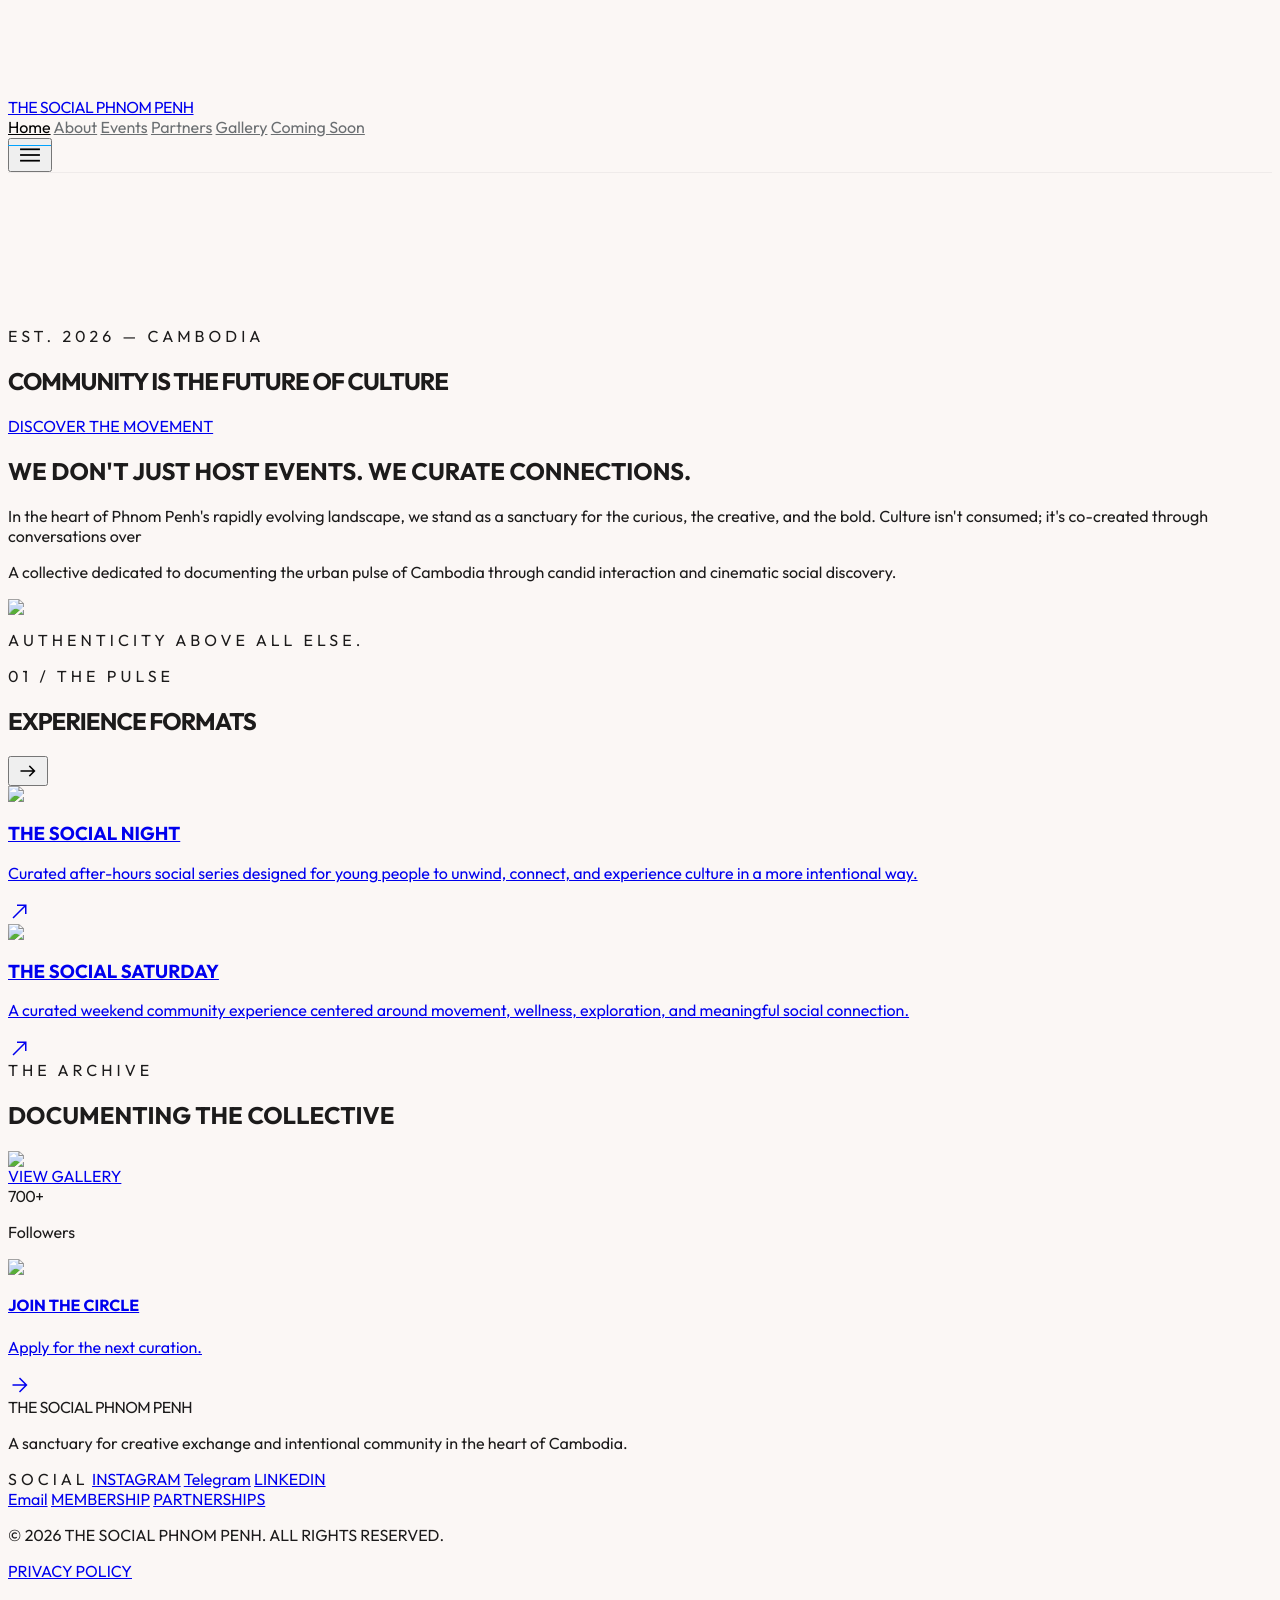
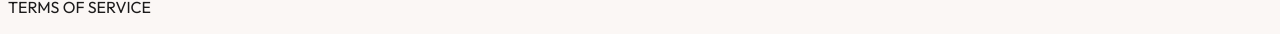
==== index/index.html @ 7a840e83 "Add files via upload" ====
<!doctype html>
<html class="light" lang="en">
  <head>
    <meta charset="utf-8" />
    <meta content="width=device-width, initial-scale=1.0" name="viewport" />
    <title>THE SOCIAL PHNOM PENH | Community is Culture</title>
    <link href="static/thesocial_logo.ico" rel="icon" type="image/x-icon" />
    <script src="https://cdn.tailwindcss.com?plugins=forms,container-queries"></script>
    <link
      href="https://fonts.googleapis.com/css2?family=Outfit:wght@200;300;400;500;600;700&amp;display=swap"
      rel="stylesheet"
    />
    <link
      href="https://fonts.googleapis.com/css2?family=Material+Symbols+Outlined:wght,FILL@100..700,0..1&amp;display=swap"
      rel="stylesheet"
    />
    <script id="tailwind-config">
      tailwind.config = {
        darkMode: "class",
        theme: {
          extend: {
            colors: {
              "surface-container-low": "#f7f3f2",
              tertiary: "#000000",
              "on-surface-variant": "#444748",
              error: "#ba1a1a",
              "on-secondary-container": "#efefff",
              "surface-tint": "#5f5e5e",
              surface: "#fdf8f8",
              "secondary-container": "#2e5bff",
              "surface-container-high": "#ebe7e6",
              "inverse-surface": "#313030",
              "on-tertiary": "#ffffff",
              "error-container": "#ffdad6",
              "on-surface": "#1c1b1b",
              "outline-variant": "#c4c7c7",
              "on-secondary-fixed": "#001356",
              "inverse-primary": "#c8c6c5",
              "on-primary": "#ffffff",
              "surface-bright": "#fdf8f8",
              secondary: "#00A3FF", // Polished light blue accent
              background: "#fdf8f8",
              "primary-container": "#1c1b1b",
              outline: "#747878",
              "on-error": "#ffffff",
              "inverse-on-surface": "#f4f0ef",
              "on-secondary": "#ffffff",
              "on-background": "#1c1b1b",
              "tertiary-fixed": "#e6e2df",
              "secondary-fixed": "#dde1ff",
              "on-tertiary-fixed-variant": "#484645",
              primary: "#000000",
              "on-tertiary-container": "#868382",
              "tertiary-fixed-dim": "#cac6c4",
              "surface-dim": "#ddd9d8",
              "on-primary-fixed-variant": "#474746",
              "primary-fixed-dim": "#c8c6c5",
              "tertiary-container": "#1c1b1a",
              "surface-container-lowest": "#ffffff",
              "on-tertiary-fixed": "#1c1b1a",
              "surface-container-highest": "#e5e2e1",
              "surface-container": "#f1edec",
              "on-error-container": "#93000a",
              "primary-fixed": "#e5e2e1",
              "on-primary-fixed": "#1c1b1b",
              "secondary-fixed-dim": "#b8c3ff",
              "on-secondary-fixed-variant": "#0035be",
              "surface-variant": "#e5e2e1",
              "on-primary-container": "#858383",
            },
            borderRadius: {
              DEFAULT: "0.125rem",
              lg: "0.25rem",
              xl: "0.5rem",
              full: "0.75rem",
            },
            spacing: {
              gutter: "16px", // Tightened grid
              "section-gap": "160px", // Generous whitespace
              "container-max": "1440px", // High-fidelity width
              "margin-desktop": "80px", // Increased margin for airiness
              "margin-mobile": "24px",
              base: "8px",
            },
            fontFamily: {
              "body-lg": ["Outfit"],
              "headline-lg-mobile": ["Outfit"],
              caption: ["Outfit"],
              "headline-lg": ["Outfit"],
              "label-caps": ["Outfit"],
              "headline-md": ["Outfit"],
              "display-lg": ["Outfit"],
              "body-md": ["Outfit"],
            },
            fontSize: {
              "body-lg": [
                "18px",
                {
                  lineHeight: "1.7",
                  letterSpacing: "0.01em",
                  fontWeight: "300",
                },
              ],
              "headline-lg-mobile": [
                "28px",
                {
                  lineHeight: "1.2",
                  letterSpacing: "-0.02em",
                  fontWeight: "500",
                },
              ],
              caption: [
                "13px",
                {
                  lineHeight: "1.5",
                  letterSpacing: "0.04em",
                  fontWeight: "400",
                },
              ],
              "headline-lg": [
                "40px",
                {
                  lineHeight: "1.1",
                  letterSpacing: "-0.03em",
                  fontWeight: "500",
                },
              ],
              "label-caps": [
                "11px",
                {
                  lineHeight: "1.0",
                  letterSpacing: "0.15em",
                  fontWeight: "600",
                },
              ],
              "headline-md": [
                "28px",
                {
                  lineHeight: "1.2",
                  letterSpacing: "-0.01em",
                  fontWeight: "400",
                },
              ],
              "display-lg": [
                "72px",
                {
                  lineHeight: "0.95",
                  letterSpacing: "-0.05em",
                  fontWeight: "600",
                },
              ],
              "body-md": [
                "16px",
                {
                  lineHeight: "1.6",
                  letterSpacing: "0.01em",
                  fontWeight: "300",
                },
              ],
            },
          },
        },
      };
    </script>
    <link href="styles.css" rel="stylesheet" />
    <link href="animations.css" rel="stylesheet" />
  </head>
  <body class="font-body-md" id="main-body">
    <!-- Mobile Navigation Overlay -->
    <div
      id="mobile-menu-overlay"
      class="hidden fixed inset-0 z-40 bg-surface/10 backdrop-blur-md transition-all duration-500"
    >
      <div
        id="mobile-menu-panel"
        class="fixed top-0 right-0 h-screen w-full max-w-sm bg-surface/95 backdrop-blur-xl shadow-2xl transform translate-x-full transition-transform duration-700 ease-out overflow-y-auto"
      >
        <div class="p-8 pt-24 flex flex-col h-full">
          <div class="flex-1 space-y-2">
            <a
              href="index.html"
              class="mobile-nav-link block py-5 px-6 font-headline-md text-headline-md text-primary hover:bg-primary/5 transition-all duration-300 transform translate-x-full opacity-0"
              data-index="0"
              >Home</a
            >
            <a
              href="About.html"
              class="mobile-nav-link block py-5 px-6 font-headline-md text-headline-md text-primary hover:bg-primary/5 transition-all duration-300 transform translate-x-full opacity-0"
              data-index="1"
              >About</a
            >
            <a
              href="Event.html"
              class="mobile-nav-link block py-5 px-6 font-headline-md text-headline-md text-primary hover:bg-primary/5 transition-all duration-300 transform translate-x-full opacity-0"
              data-index="2"
              >Events</a
            >
            <a
              href="Partners.html"
              class="mobile-nav-link block py-5 px-6 font-headline-md text-headline-md text-primary hover:bg-primary/5 transition-all duration-300 transform translate-x-full opacity-0"
              data-index="3"
              >Partners</a
            >
            <a
              href="Gallery.html"
              class="mobile-nav-link block py-5 px-6 font-headline-md text-headline-md text-primary hover:bg-primary/5 transition-all duration-300 transform translate-x-full opacity-0"
              data-index="4"
              >Gallery</a
            >
            <a
              href="comingsoon.html"
              class="mobile-nav-link block py-5 px-6 font-headline-md text-headline-md text-primary hover:bg-primary/5 transition-all duration-300 transform translate-x-full opacity-0"
              data-index="5"
              >Coming Soon</a
            >
          </div>
          <div class="border-t border-primary/10 pt-8 pb-8 opacity-0 transform translate-x-full transition-all duration-700" style="transition-delay: 400ms">
            <p class="font-label-caps text-label-caps text-on-surface-variant tracking-label mb-4">CONNECT</p>
            <div class="flex gap-4">
              <a href="#" class="text-primary hover:text-secondary transition-colors">
                <span class="material-symbols-outlined">public</span>
              </a>
              <a href="#" class="text-primary hover:text-secondary transition-colors">
                <span class="material-symbols-outlined">mail</span>
              </a>
            </div>
          </div>
        </div>
      </div>
    </div>

    <!-- TopNavBar -->
    <nav
      class="site-nav bg-surface/90 backdrop-blur-sm border-b border-outline-variant/30 top-0 z-50 fixed w-full"
    >
      <div
        class="flex justify-between items-center w-full px-margin-desktop py-base max-w-container-max mx-auto h-20"
      >
        <a
          class="site-brand font-headline-md text-[20px] font-bold text-primary"
          href="index.html"
          >THE SOCIAL PHNOM PENH</a
        >
        <div class="hidden md:flex gap-10 items-center">
          <a
            class="nav-link font-label-caps text-label-caps cursor-pointer is-active"
            href="index.html"
            >Home</a
          >
          <a
            class="nav-link font-label-caps text-label-caps cursor-pointer"
            href="About.html"
            >About</a
          >
          <a
            class="nav-link font-label-caps text-label-caps cursor-pointer"
            href="Event.html"
            >Events</a
          >
          <a
            class="nav-link font-label-caps text-label-caps cursor-pointer"
            href="Partners.html"
            >Partners</a
          >
          <a
            class="nav-link font-label-caps text-label-caps cursor-pointer"
            href="Gallery.html"
            >Gallery</a
          >
          <a
            class="nav-link font-label-caps text-label-caps cursor-pointer"
            href="comingsoon.html"
            >Coming Soon</a
          >
        </div>
        <button
          id="mobile-menu-btn"
          class="md:hidden text-primary z-40 relative hamburger"
          aria-label="Open navigation menu"
        >
          <span class="material-symbols-outlined hamburger-icon">menu</span>
        </button>
      </div>
    </nav>
    <!-- Hero Section -->
    <section
      class="relative pt-20 h-screen flex flex-col justify-end bg-surface overflow-hidden"
    >
      <div class="absolute inset-0 z-0">
        <video
          class="w-full h-full object-cover transition-transform duration-1000 parallax-bg heavy-zoom"
          autoplay
          muted
          loop
          playsinline
          preload="auto"
          disablepictureinpicture
          controlslist="nodownload noplaybackrate noremoteplayback"
        >
          <source
            src="https://res.cloudinary.com/dfefliptm/video/upload/f_mp4,q_auto/v1782572693/0616_2_jvgtdy.mp4"
            type="video/mp4"
          />
          <source
            src="https://res.cloudinary.com/dfefliptm/video/upload/v1782572693/0616_2_jvgtdy.mov"
            type="video/quicktime"
          />
        </video>
        <div
          class="absolute inset-0 bg-gradient-to-t from-surface via-surface/10 to-transparent opacity-80"
        ></div>
      </div>
      <div
        class="relative z-10 px-margin-desktop max-w-container-max mx-auto w-full pb-32 section-content"
      >
        <div class="md:w-4/5">
          <div class="flex items-center gap-3 mb-6">
            <span class="w-8 h-[1px] bg-secondary"></span>
            <span
              class="font-label-caps text-label-caps tracking-label text-secondary"
              >EST. 2026 — CAMBODIA</span
            >
          </div>
          <h1
            class="font-display-lg text-display-lg md:text-[96px] text-primary mb-12 max-w-5xl tracking-editorial"
          >
            COMMUNITY IS THE FUTURE OF CULTURE
          </h1>
          <div class="flex gap-4">
            <a
              href="https://www.instagram.com/thesocialphnompenh/"
              target="_blank"
              rel="noopener noreferrer"
              class="bg-primary text-on-primary px-12 py-5 font-label-caps text-label-caps tracking-widest hover:bg-secondary transition-all duration-500 uppercase"
            >
              DISCOVER THE MOVEMENT
            </a>
          </div>
        </div>
      </div>
    </section>
    <!-- Manifesto Section -->
    <section class="py-section-gap bg-surface">
      <div
        class="max-w-container-max mx-auto px-margin-desktop section-content"
      >
        <div class="grid grid-cols-1 md:grid-cols-12 gap-gutter items-start">
          <div class="md:col-span-5 pt-12">
            <h2
              class="font-headline-lg text-headline-lg mb-12 leading-[1.1] tracking-tight"
            >
              WE DON'T JUST HOST EVENTS. WE CURATE CONNECTIONS.
            </h2>
            <p
              class="font-body-lg text-body-lg text-on-surface-variant mb-10 leading-relaxed"
            >
              In the heart of Phnom Penh's rapidly evolving landscape, we stand
              as a sanctuary for the curious, the creative, and the bold.
              Culture isn't consumed; it's co-created through conversations over
  
            </p>
            <div class="flex items-start gap-6 border-l border-primary/20 pl-8">
              <p
                class="font-body-md text-body-md text-on-surface-variant italic leading-loose"
              >
                A collective dedicated to documenting the urban pulse of
                Cambodia through candid interaction and cinematic social
                discovery.
              </p>
            </div>
          </div>
          <div class="md:col-span-6 md:col-start-7 relative">
            <div class="aspect-[4/5] bg-surface-container-low overflow-hidden">
              <img
                class="w-full h-full object-cover grayscale hover:grayscale-0 transition-all duration-1000"
                data-alt="A curated social gathering in a modern industrial space in Phnom Penh. Long dinner table, warm ambient lighting, creative people talking, documentary style, cinematic, premium but human. High-end editorial photography with sharp focus and professional lighting."
                src="https://res.cloudinary.com/dfefliptm/image/upload/v1782616957/Thegirls_eooyet.jpg"
              />
            </div>
            <div
              class="absolute -bottom-12 -left-12 hidden lg:flex w-56 h-56 bg-primary p-10 items-center justify-center"
            >
              <p
                class="text-on-primary font-label-caps text-center leading-[1.6] tracking-label"
              >
                AUTHENTICITY ABOVE ALL ELSE.
              </p>
            </div>
          </div>
        </div>
      </div>
    </section>
    <!-- Experience Formats -->
    <section class="py-section-gap bg-surface">
      <div
        class="max-w-container-max mx-auto px-margin-desktop section-content"
      >
        <div
          class="flex flex-col md:flex-row justify-between items-end mb-20 border-b border-outline-variant/30 pb-12"
        >
          <div>
            <span
              class="font-label-caps text-label-caps text-secondary mb-4 block tracking-label"
              >01 / THE PULSE</span
            >
            <h2 class="font-display-lg text-[56px] tracking-editorial">
              EXPERIENCE FORMATS
            </h2>
          </div>
          <button
            class="font-label-caps text-label-caps text-on-surface-variant hover:text-secondary transition-colors pb-1 flex items-center gap-2 group"
          >
            <span
              class="material-symbols-outlined text-[18px] group-hover:translate-x-1 transition-transform"
              >arrow_right_alt</span
            >
          </button>
        </div>
        <div class="grid grid-cols-1 md:grid-cols-2 gap-20">
          <!-- THE SOCIAL SATURDAY -->
          <a href="Gallery.html" class="group cursor-pointer block">
            <div class="overflow-hidden mb-8 aspect-[1.2/1]">
              <img
                class="w-full h-full object-cover group-hover:scale-105 transition-transform duration-1000"
                data-alt="The Social Night brings together community dinners, workshops, music-led gatherings, and creative social experiences that turn after work/school into meaningful connection. More than just events, it creates a recurring social rhythm where people build familiarity, friendships, and community over time. "
                src="https://res.cloudinary.com/dfefliptm/image/upload/v1782616954/theoscialnight_fdb7eu.jpg"
              />
            </div>
            <div class="flex justify-between items-start">
              <div>
                <h3
                  class="font-headline-md text-headline-md mb-4 tracking-tight"
                >
                  THE SOCIAL NIGHT
                </h3>
                <p
                  class="font-body-md text-body-md text-on-surface-variant max-w-sm leading-relaxed"
                >
                  Curated after-hours social series designed for young people to unwind, connect, and experience culture in a more intentional way. 
                </p>
              </div>
              <span
                class="material-symbols-outlined text-secondary opacity-0 group-hover:opacity-100 transition-all text-3xl"
                >north_east</span
              >
            </div>
          </a>
          <!-- THE SOCIAL SATURDAY -->
          <a href="Gallery.html" class="group cursor-pointer block">
            <div class="overflow-hidden mb-8 aspect-[1.2/1]">
              <img
                class="w-full h-full object-cover group-hover:scale-105 transition-transform duration-1000"
                data-alt="Cinematic documentary-style photography of Phnom Penh nightlife. A group of stylish young Cambodians at an underground music event, candid interaction, flash photography aesthetic, motion blur, moody lighting, urban Cambodia energy, high contrast, film grain. Professional high-key minimalist finish."
                src="https://res.cloudinary.com/dfefliptm/image/upload/v1782616959/sideshot_zgk7b8.jpg"
              />
            </div>
            <div class="flex justify-between items-start">
              <div>
                <h3
                  class="font-headline-md text-headline-md mb-4 tracking-tight"
                >
                  THE SOCIAL SATURDAY
                </h3>
                <p
                  class="font-body-md text-body-md text-on-surface-variant max-w-sm leading-relaxed"
                >
                  A curated weekend community experience centered around movement, wellness, exploration, and meaningful social connection. 

                </p>
              </div>
              <span
                class="material-symbols-outlined text-secondary opacity-0 group-hover:opacity-100 transition-all text-3xl"
                >north_east</span
              >
            </div>
          </a>
        </div>
      </div>
    </section>
    <!-- Community Feed Preview (Bento Grid) -->
    <section class="py-section-gap bg-surface-container-low/50">
      <div
        class="max-w-container-max mx-auto px-margin-desktop section-content"
      >
        <div class="text-center mb-24">
          <span
            class="font-label-caps text-label-caps tracking-label text-on-surface-variant mb-4 block"
            >THE ARCHIVE</span
          >
          <h2 class="font-headline-lg text-headline-lg tracking-tight">
            DOCUMENTING THE COLLECTIVE
          </h2>
        </div>
        <div class="grid grid-cols-4 grid-rows-2 gap-4 h-[700px]">
          <div class="col-span-2 row-span-2 relative overflow-hidden group">
            <img
              class="w-full h-full object-cover transition-transform duration-1000 group-hover:scale-105"
              data-alt="Modern communal dining scene in Phnom Penh, high-key lighting, minimalist interior, people interacting naturally, documentary style, soft shadows, pristine white and neutral palette."
              src="https://res.cloudinary.com/dfefliptm/image/upload/v1782616955/sabaybowlingnight_wsdsmb.jpg"
            />
            <div
              class="absolute inset-0 bg-primary/20 opacity-0 group-hover:opacity-100 transition-opacity flex items-center justify-center"
            >
              <a href="Gallery.html" aria-label="View gallery">
  <span>VIEW GALLERY</span>
</a>
            </div>
          </div>
          <div
            class="col-span-1 row-span-1 bg-white flex flex-col justify-center items-center text-center p-8 border border-outline-variant/20"
          >
            <span
              class="font-display-lg text-[48px] text-secondary tracking-editorial mb-2"
              >700+</span
            >
            <p
              class="font-label-caps text-[10px] tracking-widest text-on-surface-variant"
            >
              Followers
            </p>
          </div>
          <div class="col-span-1 row-span-1 overflow-hidden">
            <img
              class="w-full h-full object-cover grayscale brightness-110"
              data-alt="Close up of running shoes and movement on Phnom Penh pavement, morning sun rays, high-contrast black and white aesthetic, documentary grain, high fashion streetwear influence."
              src="https://res.cloudinary.com/dfefliptm/image/upload/v1782616957/o_house_epijsg.jpg"
            />
          </div>
          <div
            class="col-span-2 row-span-1 bg-primary text-on-primary p-16 flex items-center justify-between group cursor-pointer overflow-hidden transition-all duration-700 hover:bg-secondary"
          >
            <a
            href="https://t.me/+ZIHwmnT06j1jYmZl"
            target="_blank"
            rel="noopener noreferrer"
            class="col-span-2 row-span-1 bg-primary text-on-primary p-16 flex items-center justify-between group cursor-pointer overflow-hidden transition-all duration-700 hover:bg-secondary"
            >
            <div>
                          <h4 class="font-headline-md text-headline-md mb-3 tracking-tight">
                            JOIN THE CIRCLE</h4>
                            <p class="font-body-md text-body-md opacity-60">
                              Apply for the next curation.</p>
                             </div>
                             <div class="relative w-12 h-12 flex items-center justify-center"> <span
      class="material-symbols-outlined text-4xl group-hover:translate-x-2 transition-transform"
      >arrow_forward</span
    >
  </div>
</a>
    </section>
    <!-- Footer -->
    <footer class="bg-surface border-t border-outline-variant/30 py-32">
      <div
        class="flex flex-col md:flex-row justify-between items-start w-full px-margin-desktop max-w-container-max mx-auto gap-20"
      >
        <div class="md:w-1/3">
          <div
            class="font-headline-md text-[24px] font-bold mb-8 tracking-editorial"
          >
            THE SOCIAL PHNOM PENH
          </div>
          <p class="font-body-md text-on-surface-variant leading-relaxed">
            A sanctuary for creative exchange and intentional community in the
            heart of Cambodia.
          </p>
        </div>
        <div class="grid grid-cols-2 gap-24">
          <div class="flex flex-col gap-6">
            <span
              class="font-label-caps text-label-caps text-secondary tracking-label mb-2"
              >SOCIAL</span
            >
            <a
              class="font-label-caps text-label-caps text-on-surface-variant hover:text-primary transition-colors tracking-widest"
              href="https://www.instagram.com/thesocialphnompenh"
              >INSTAGRAM</a
            >
            <a
              class="font-label-caps text-label-caps text-on-surface-variant hover:text-primary transition-colors tracking-widest"
              href="https://t.me/+ourAIz2lPShlYWM1"
              >Telegram</a
            >
            <a
              class="font-label-caps text-label-caps text-on-surface-variant hover:text-primary transition-colors tracking-widest"
              href="https://www.linkedin.com/company/the-social-phnom-penh/"
              >LINKEDIN</a
            >
          </div>
          <div class="flex flex-col gap-6">
            <a
              class="font-label-caps text-label-caps text-on-surface-variant hover:text-primary transition-colors tracking-widest"
              href="thesocialphnompenh@gmail.com"
              >Email</a
            >
            <a
              class="font-label-caps text-label-caps text-on-surface-variant hover:text-primary transition-colors tracking-widest"
              href="comingsoon.html"
              >MEMBERSHIP</a
            >
            <a
              class="font-label-caps text-label-caps text-on-surface-variant hover:text-primary transition-colors tracking-widest"
              href="https://linktr.ee/thesocialphnompenh?utm_source=ig&utm_medium=social&utm_content=link_in_bio"
              >PARTNERSHIPS</a
            >
          
            
          </div>
        </div>
      </div>
      <div
        class="max-w-container-max mx-auto px-margin-desktop mt-32 pt-12 border-t border-outline-variant/10 flex flex-col md:flex-row justify-between items-center text-on-surface-variant opacity-50"
      >
        <p class="font-label-caps text-[10px] tracking-widest">
          © 2026 THE SOCIAL PHNOM PENH. ALL RIGHTS RESERVED.
        </p>
        <div class="flex gap-8 mt-4 md:mt-0">
          <a href="privacy%20policy.html" class="font-label-caps text-[10px] tracking-widest hover:text-primary transition-colors">
            PRIVACY POLICY
          </a>
          <p class="font-label-caps text-[10px] tracking-widest">
            TERMS OF SERVICE
          </p>
        </div>
      </div>
    </footer>
    <script>
      // Smooth transition for navbar on scroll
      window.addEventListener("scroll", () => {
        const nav = document.querySelector("nav");
        if (window.scrollY > 20) {
          nav.classList.add(
            "bg-surface/95",
            "shadow-[0_4px_30px_rgba(0,0,0,0.03)]",
          );
          nav.classList.remove("h-20");
          nav.classList.add("h-16");
        } else {
          nav.classList.remove(
            "bg-surface/95",
            "shadow-[0_4px_30px_rgba(0,0,0,0.03)]",
          );
          nav.classList.add("h-20");
          nav.classList.remove("h-16");
        }
      });

      // Subtle mouse parallax for hero
      document.addEventListener("mousemove", (e) => {
        const heroImg = document.querySelector(".absolute.inset-0.z-0 div");
        const moveX = (e.clientX - window.innerWidth / 2) * 0.005;
        const moveY = (e.clientY - window.innerHeight / 2) * 0.005;
        heroImg.style.transform = `scale(1.05) translate(${moveX}px, ${moveY}px)`;
      });
    </script>
    <script>
      // Mobile Menu Toggle
      (function () {
        const mobileMenuBtn = document.getElementById('mobile-menu-btn');
        const mobileMenuOverlay = document.getElementById('mobile-menu-overlay');
        const mobileMenuPanel = document.getElementById('mobile-menu-panel');
        const mobileNavLinks = document.querySelectorAll('.mobile-nav-link');
        const hamburgerIcon = document.querySelector('.hamburger-icon');
        let isOpen = false;

        function openMenu() {
          isOpen = true;
          mobileMenuOverlay.classList.remove('hidden');
          
          // Trigger reflow to enable transition
          void mobileMenuPanel.offsetWidth;
          
          mobileMenuPanel.style.transform = 'translateX(0)';
          mobileMenuOverlay.style.opacity = '1';
          mobileMenuOverlay.style.pointerEvents = 'auto';
          
          // Animate hamburger icon
          hamburgerIcon.style.transform = 'rotate(90deg) scale(0)';
          
          // Stagger animation for nav links
          mobileNavLinks.forEach((link) => {
            const index = parseInt(link.getAttribute('data-index'));
            setTimeout(() => {
              link.style.opacity = '1';
              link.style.transform = 'translateX(0)';
            }, 80 + index * 60);
          });
          
          document.body.style.overflow = 'hidden';
        }

        function closeMenu() {
          isOpen = false;
          mobileMenuPanel.style.transform = 'translateX(100%)';
          mobileMenuOverlay.style.opacity = '0';
          mobileMenuOverlay.style.pointerEvents = 'none';
          
          // Reset hamburger icon
          hamburgerIcon.style.transform = 'rotate(0deg) scale(1)';
          
          // Reset nav links
          mobileNavLinks.forEach((link) => {
            link.style.opacity = '0';
            link.style.transform = 'translateX(100px)';
          });
          
          setTimeout(() => {
            if (!isOpen) {
              mobileMenuOverlay.classList.add('hidden');
            }
          }, 500);
          
          document.body.style.overflow = '';
        }

        mobileMenuBtn.addEventListener('click', () => {
          if (isOpen) {
            closeMenu();
          } else {
            openMenu();
          }
        });

        // Close menu when clicking on overlay or links
        mobileMenuOverlay.addEventListener('click', (e) => {
          if (e.target === mobileMenuOverlay) {
            closeMenu();
          }
        });

        mobileNavLinks.forEach((link) => {
          link.addEventListener('click', () => {
            closeMenu();
          });
        });

        // Close menu on escape key
        document.addEventListener('keydown', (e) => {
          if (e.key === 'Escape' && isOpen) {
            closeMenu();
          }
        });
      })();

      // Add 'in-view' / animate classes as sections enter the viewport
      (function () {
        const observer = new IntersectionObserver(
          (entries) => {
            entries.forEach((entry) => {
              const el = entry.target;
              if (entry.isIntersecting) {
                el.classList.add("in-view");
                const content = el.querySelectorAll(".section-content");
                content.forEach((c, i) => {
                  setTimeout(
                    () => c.classList.add("in-view", "animate-float"),
                    i * 80,
                  );
                });
                const heavy = el.querySelectorAll(".heavy-zoom");
                heavy.forEach((h) => h.classList.add("in-view"));
                const slow = el.querySelectorAll(".parallax-layer.slow");
                slow.forEach(
                  (p, i) => (p.style.transform = `translateY(${-12}px)`),
                );
              } else {
                el.classList.remove("in-view");
                el.querySelectorAll(".section-content").forEach((c) =>
                  c.classList.remove("in-view", "animate-float"),
                );
                el.querySelectorAll(".heavy-zoom").forEach((h) =>
                  h.classList.remove("in-view"),
                );
                el.querySelectorAll(".parallax-layer.slow").forEach(
                  (p) => (p.style.transform = "translateY(0)"),
                );
              }
            });
          },
          { threshold: 0.18 },
        );

        document
          .querySelectorAll("section")
          .forEach((s) => observer.observe(s));
      })();
    </script>
  </body>
</html>
---- index/styles.css ----
body {
  background: #fbf7f5;
  color: #1c1b1b;
  font-family: "Outfit", sans-serif;
  -webkit-font-smoothing: antialiased;
  text-rendering: geometricPrecision;
  padding-top: 90px;
}

img {
  display: block;
}

button,
a {
  -webkit-tap-highlight-color: transparent;
}

button {
  cursor: pointer;
}

.material-symbols-outlined {
  font-variation-settings:
    "FILL" 0,
    "wght" 300,
    "GRAD" 0,
    "opsz" 24;
  vertical-align: middle;
}

.architectural-grid {
  display: grid;
  grid-template-columns: repeat(12, 1fr);
  gap: 16px;
}

.tracking-editorial {
  letter-spacing: -0.04em;
}

.tracking-label {
  letter-spacing: 0.25em;
}

.site-nav {
  box-shadow: 0 1px 0 rgb(28 27 27 / 0.05);
}

.site-brand {
  letter-spacing: -0.035em;
}

.nav-link {
  position: relative;
  color: #6b6f72;
  transition: color 180ms ease;
}

.nav-link:hover,
.nav-link.is-active {
  color: #000;
}

.nav-link.is-active::after {
  position: absolute;
  right: 0;
  bottom: -8px;
  left: 0;
  height: 1px;
  content: "";
  background: #00a3ff;
}

.soft-card,
.profile-card,
.event-card-hover,
.kinetic-scroll-item {
  transition:
    transform 360ms ease,
    border-color 360ms ease,
    box-shadow 360ms ease;
}

.soft-card:hover,
.profile-card:hover,
.event-card-hover:hover,
.kinetic-scroll-item:hover {
  transform: translateY(-4px);
}

.event-card-hover img,
.kinetic-scroll-item img,
.grayscale-reveal {
  transition:
    filter 700ms ease,
    transform 900ms cubic-bezier(0.2, 0.9, 0.2, 1),
    opacity 700ms ease;
}

.event-card-hover:hover img,
.kinetic-scroll-item:hover img,
.grayscale-reveal.revealed {
  filter: grayscale(0);
  transform: scale(1.03);
}

.event-hero {
  padding-top: 40px;
}

.member-hero {
  padding-top: 168px;
}

.member-modal {
  position: fixed;
  inset: 0;
  z-index: 100;
  display: grid;
  padding: 112px 32px 40px;
  overflow-y: auto;
  background: rgb(253 248 248 / 0.8);
  backdrop-filter: blur(16px) saturate(1.15);
  -webkit-backdrop-filter: blur(16px) saturate(1.15);
}

.member-modal.hidden {
  display: none;
}

.member-modal-close {
  position: fixed;
  top: 28px;
  right: 28px;
  z-index: 101;
  display: grid;
  width: 44px;
  height: 44px;
  place-items: center;
  font-family: "Outfit", sans-serif;
  font-size: 18px;
  font-weight: 500;
  line-height: 1;
  color: #1c1b1b;
  background: #fff;
  border: 1px solid rgb(28 27 27 / 0.12);
  border-radius: 999px;
  transition:
    color 180ms ease,
    background 180ms ease,
    transform 180ms ease;
}

.member-modal-close:hover {
  color: #fff;
  background: #1c1b1b;
  transform: scale(1.04);
}

.member-modal-panel {
  display: grid;
  grid-template-columns: minmax(280px, 420px) minmax(280px, 520px);
  gap: 48px;
  align-items: start;
  width: min(100%, 1040px);
  margin: 0 auto;
  padding: 28px;
  background: rgb(255 255 255 / 0.72);
  border: 1px solid rgb(255 255 255 / 0.7);
  border-radius: 24px;
  box-shadow:
    0 30px 90px rgb(28 27 27 / 0.18),
    inset 0 1px 0 rgb(255 255 255 / 0.85);
  backdrop-filter: blur(22px) saturate(1.2);
  -webkit-backdrop-filter: blur(22px) saturate(1.2);
}

.member-modal-portrait {
  display: grid;
  min-height: 560px;
  place-items: center;
  color: rgb(28 27 27 / 0.28);
  background: #e5e2e1;
  border: 1px solid rgb(28 27 27 / 0.08);
}

.member-modal-portrait .material-symbols-outlined {
  font-size: 56px;
}

.member-modal-about {
  margin-top: 10px;
  padding: 32px;
  background: rgb(255 255 255 / 0.78);
  border: 1px solid rgb(255 255 255 / 0.82);
  border-radius: 18px;
  box-shadow: 0 18px 60px rgb(28 27 27 / 0.08);
}

.custom-grid-border {
  border-right: 1px solid rgb(196 199 199 / 0.18);
  border-bottom: 1px solid rgb(196 199 199 / 0.18);
}

.hide-scrollbar {
  scrollbar-width: none;
}

.hide-scrollbar::-webkit-scrollbar {
  display: none;
}

.linked-page {
  display: grid;
  min-height: 100vh;
  padding: 24px;
  place-items: center;
}

.link-card {
  width: min(100%, 720px);
  padding: 32px;
  text-align: center;
  background: #fff;
  border: 1px solid rgb(28 27 27 / 0.08);
  border-radius: 8px;
  box-shadow: 0 16px 45px rgb(28 27 27 / 0.08);
}

.link-card a {
  display: inline-block;
  padding: 12px 20px;
  margin-top: 18px;
  color: #fff;
  text-decoration: none;
  background: #000;
  border-radius: 6px;
  transition: background 180ms ease;
}

.link-card a:hover {
  background: #00a3ff;
}

.video-overlay {
  background:
    linear-gradient(to bottom, rgb(0 0 0 / 0.35), rgb(0 0 0 / 0.7)),
    radial-gradient(circle at center, transparent 0, rgb(0 0 0 / 0.38) 72%);
}

.noir-gradient {
  background: linear-gradient(
    to top,
    rgb(0 0 0 / 0.78),
    rgb(0 0 0 / 0.08) 62%,
    transparent
  );
}

.live-indicator {
  animation: livePulse 1.8s ease-in-out infinite;
}

.text-accent-blue,
.text-secondary-accent {
  color: #00a3ff;
}

.bg-accent-blue,
.bg-secondary-accent {
  background-color: #00a3ff;
}

.border-accent-blue,
.border-secondary-accent {
  border-color: #00a3ff;
}

.hover\:text-accent-blue:hover,
.hover\:text-secondary-accent:hover {
  color: #00a3ff;
}

.hover\:bg-secondary-accent:hover {
  background-color: #00a3ff;
}

.hover\:border-secondary-accent\/40:hover {
  border-color: rgb(0 163 255 / 0.4);
}

.bg-secondary-accent\/5 {
  background-color: rgb(0 163 255 / 0.05);
}

.bg-secondary-accent\/10 {
  background-color: rgb(0 163 255 / 0.1);
}

.bg-accent-blue\/90 {
  background-color: rgb(0 163 255 / 0.9);
}

.border-accent-blue\/30 {
  border-color: rgb(0 163 255 / 0.3);
}

.font-label-sm {
  font-family: "Outfit", sans-serif;
  font-size: 11px;
  font-weight: 600;
  line-height: 1;
  letter-spacing: 0.15em;
}

.text-label-sm {
  font-size: 11px;
  line-height: 1;
}

.px-xs {
  padding-right: 4px;
  padding-left: 4px;
}

.py-xs {
  padding-top: 4px;
  padding-bottom: 4px;
}

.px-sm {
  padding-right: 8px;
  padding-left: 8px;
}

.py-sm {
  padding-top: 8px;
  padding-bottom: 8px;
}

.px-md {
  padding-right: 16px;
  padding-left: 16px;
}

.py-md {
  padding-top: 16px;
  padding-bottom: 16px;
}

.px-lg {
  padding-right: 24px;
  padding-left: 24px;
}

.py-lg {
  padding-top: 24px;
  padding-bottom: 24px;
}

.p-lg {
  padding: 24px;
}

.p-xl {
  padding: 40px;
}

.px-xl {
  padding-right: 40px;
  padding-left: 40px;
}

.py-xl {
  padding-top: 40px;
  padding-bottom: 40px;
}

.px-2xl {
  padding-right: 80px;
  padding-left: 80px;
}

.py-2xl {
  padding-top: 96px;
  padding-bottom: 96px;
}

.pt-2xl {
  padding-top: 96px;
}

.pb-2xl {
  padding-bottom: 96px;
}

.mb-xs {
  margin-bottom: 4px;
}

.mb-sm {
  margin-bottom: 8px;
}

.mb-md {
  margin-bottom: 16px;
}

.mb-lg {
  margin-bottom: 24px;
}

.mb-xl {
  margin-bottom: 40px;
}

.mb-2xl {
  margin-bottom: 80px;
}

.mt-md {
  margin-top: 16px;
}

.mt-xl {
  margin-top: 40px;
}

.mt-2xl {
  margin-top: 80px;
}

.gap-sm {
  gap: 8px;
}

.gap-md {
  gap: 16px;
}

.gap-lg {
  gap: 24px;
}

.gap-xl {
  gap: 40px;
}

.gap-base {
  gap: 8px;
}

@media (max-width: 767px) {
  .site-nav > div {
    padding-right: 24px;
    padding-left: 24px;
  }

  .site-brand {
    max-width: 220px;
    font-size: 17px;
    line-height: 1.05;
  }

  .px-2xl {
    padding-right: 24px;
    padding-left: 24px;
  }

  .py-2xl {
    padding-top: 72px;
    padding-bottom: 72px;
  }

  .event-hero {
    padding-top: 28px;
  }

  .member-hero {
    padding-top: 132px;
  }

  .member-modal {
    padding: 84px 16px 24px;
  }

  .member-modal-close {
    top: 18px;
    right: 18px;
  }

  .member-modal-panel {
    grid-template-columns: 1fr;
    gap: 22px;
    padding: 16px;
    border-radius: 20px;
  }

  .member-modal-portrait {
    min-height: 420px;
  }

  .member-modal-about {
    margin-top: 0;
    padding: 24px;
  }
}
---- index/animations.css ----
html {
  scroll-behavior: smooth;
}

body {
  -webkit-overflow-scrolling: touch;
}

.parallax-bg {
  background-attachment: fixed;
  background-position: center;
  background-size: cover;
  will-change: transform;
}

.section-content,
.kinetic-reveal,
.reveal-item,
.kinetic-scroll-item {
  opacity: 0;
  transform: translateY(28px);
  transition:
    opacity 700ms ease,
    transform 800ms cubic-bezier(0.2, 0.9, 0.2, 1);
}

.section-content.in-view,
.kinetic-reveal.visible,
.reveal-item.active,
.kinetic-scroll-item.visible {
  opacity: 1;
  transform: translateY(0);
}

.heavy-zoom {
  transition: transform 1200ms cubic-bezier(0.2, 0.9, 0.2, 1);
  will-change: transform;
}

.heavy-zoom.in-view {
  transform: scale(1.04);
}

.parallax-layer {
  transform: translateY(0);
  transition: transform 1000ms linear;
  will-change: transform;
}

.parallax-layer.slow {
  transition-duration: 1600ms;
}

.stagger-1 {
  transition-delay: 100ms;
}

.stagger-2 {
  transition-delay: 200ms;
}

.stagger-3 {
  transition-delay: 300ms;
}

@keyframes floatUp {
  from {
    opacity: 0;
    transform: translateY(30px);
  }

  to {
    opacity: 1;
    transform: translateY(0);
  }
}

@keyframes livePulse {
  0%,
  100% {
    opacity: 1;
    transform: scale(1);
  }

  50% {
    opacity: 0.45;
    transform: scale(0.78);
  }
}

.animate-float {
  animation: floatUp 900ms cubic-bezier(0.2, 0.9, 0.2, 1) both;
}

/* ========================================
   MOBILE HAMBURGER MENU ANIMATIONS
   ======================================== */

.hamburger-icon {
  transition: all 600ms cubic-bezier(0.34, 1.56, 0.64, 1);
  display: inline-block;
  font-size: 28px;
}

#mobile-menu-overlay {
  opacity: 0;
  pointer-events: none;
  transition: opacity 500ms ease, pointer-events 0ms linear 500ms;
}

#mobile-menu-overlay.hidden {
  display: none;
}

#mobile-menu-panel {
  position: fixed;
  top: 0;
  right: 0;
  height: 100vh;
  width: 100%;
  max-width: 380px;
  background: linear-gradient(135deg, rgba(253, 248, 248, 0.98) 0%, rgba(235, 231, 230, 0.95) 100%);
  backdrop-filter: blur(20px);
  -webkit-backdrop-filter: blur(20px);
  box-shadow: -10px 0 80px rgba(0, 0, 0, 0.2);
  overflow-y: auto;
  will-change: transform;
}

/* Mobile nav links staggered animation */
.mobile-nav-link {
  position: relative;
  display: block;
  padding: 20px 24px;
  margin: 8px 0;
  font-size: 32px;
  font-weight: 500;
  color: #000000;
  text-decoration: none;
  border-radius: 12px;
  overflow: hidden;
  opacity: 0;
  transform: translateX(100px);
  transition: all 300ms cubic-bezier(0.34, 1.56, 0.64, 1);
  letter-spacing: -0.01em;
}

.mobile-nav-link::before {
  content: '';
  position: absolute;
  top: 0;
  left: -100%;
  width: 100%;
  height: 100%;
  background: linear-gradient(90deg, transparent, rgba(0, 163, 255, 0.1), transparent);
  transition: left 600ms ease;
}

.mobile-nav-link:hover {
  background-color: rgba(0, 0, 0, 0.04);
  transform: translateX(0) scale(1.02);
  padding-left: 32px;
}

.mobile-nav-link:hover::before {
  left: 100%;
}

/* Hover effect for mobile nav */
.mobile-nav-link:active {
  transform: translateX(0) scale(0.98);
}

/* Icon rotation animation */
@keyframes iconRotate {
  0% {
    transform: rotate(0deg) scale(1);
    opacity: 1;
  }
  50% {
    transform: rotate(45deg) scale(0.5);
    opacity: 0.5;
  }
  100% {
    transform: rotate(90deg) scale(0);
    opacity: 0;
  }
}

@keyframes slideUp {
  from {
    opacity: 0;
    transform: translateY(40px) translateX(30px);
  }
  to {
    opacity: 1;
    transform: translateY(0) translateX(0);
  }
}

@keyframes backdropFade {
  from {
    backdrop-filter: blur(0px);
    -webkit-backdrop-filter: blur(0px);
  }
  to {
    backdrop-filter: blur(20px);
    -webkit-backdrop-filter: blur(20px);
  }
}

/* Menu panel slide animation */
@keyframes menuSlideIn {
  0% {
    transform: translateX(100%);
    box-shadow: -10px 0 80px rgba(0, 0, 0, 0);
  }
  100% {
    transform: translateX(0);
    box-shadow: -10px 0 80px rgba(0, 0, 0, 0.2);
  }
}

@keyframes menuSlideOut {
  0% {
    transform: translateX(0);
    box-shadow: -10px 0 80px rgba(0, 0, 0, 0.2);
  }
  100% {
    transform: translateX(100%);
    box-shadow: -10px 0 80px rgba(0, 0, 0, 0);
  }
}

/* Overlay fade animation */
@keyframes overlayFadeIn {
  from {
    opacity: 0;
  }
  to {
    opacity: 1;
  }
}

/* Portal effect for menu items */
@keyframes portalPulse {
  0%, 100% {
    text-shadow: 0 0 0 rgba(0, 163, 255, 0);
  }
  50% {
    text-shadow: 0 0 10px rgba(0, 163, 255, 0.3);
  }
}

/* Apply heavy animations on mobile */
@media (max-width: 768px) {
  #mobile-menu-overlay {
    animation: overlayFadeIn 500ms ease forwards;
  }

  #mobile-menu-panel {
    animation: menuSlideIn 700ms cubic-bezier(0.34, 1.56, 0.64, 1) forwards;
  }

  .mobile-nav-link {
    animation: slideUp 600ms cubic-bezier(0.34, 1.56, 0.64, 1) forwards;
  }

  .mobile-nav-link:nth-child(1) {
    animation-delay: 150ms;
  }

  .mobile-nav-link:nth-child(2) {
    animation-delay: 210ms;
  }

  .mobile-nav-link:nth-child(3) {
    animation-delay: 270ms;
  }

  .mobile-nav-link:nth-child(4) {
    animation-delay: 330ms;
  }

  .mobile-nav-link:nth-child(5) {
    animation-delay: 390ms;
  }

  .mobile-nav-link:nth-child(6) {
    animation-delay: 450ms;
  }

  /* Heavy bounce effect on items */
  .mobile-nav-link {
    --tw-shadow: 0 4px 6px rgba(0, 0, 0, 0.1);
    transition: all 300ms cubic-bezier(0.34, 1.56, 0.64, 1);
  }

  .mobile-nav-link:hover {
    --tw-shadow: 0 20px 40px rgba(0, 163, 255, 0.25);
    box-shadow: var(--tw-shadow);
  }
}

@media (prefers-reduced-motion: reduce) {
  *,
  *::before,
  *::after {
    scroll-behavior: auto !important;
    animation-duration: 0.01ms !important;
    animation-iteration-count: 1 !important;
    transition-duration: 0.01ms !important;
  }
}
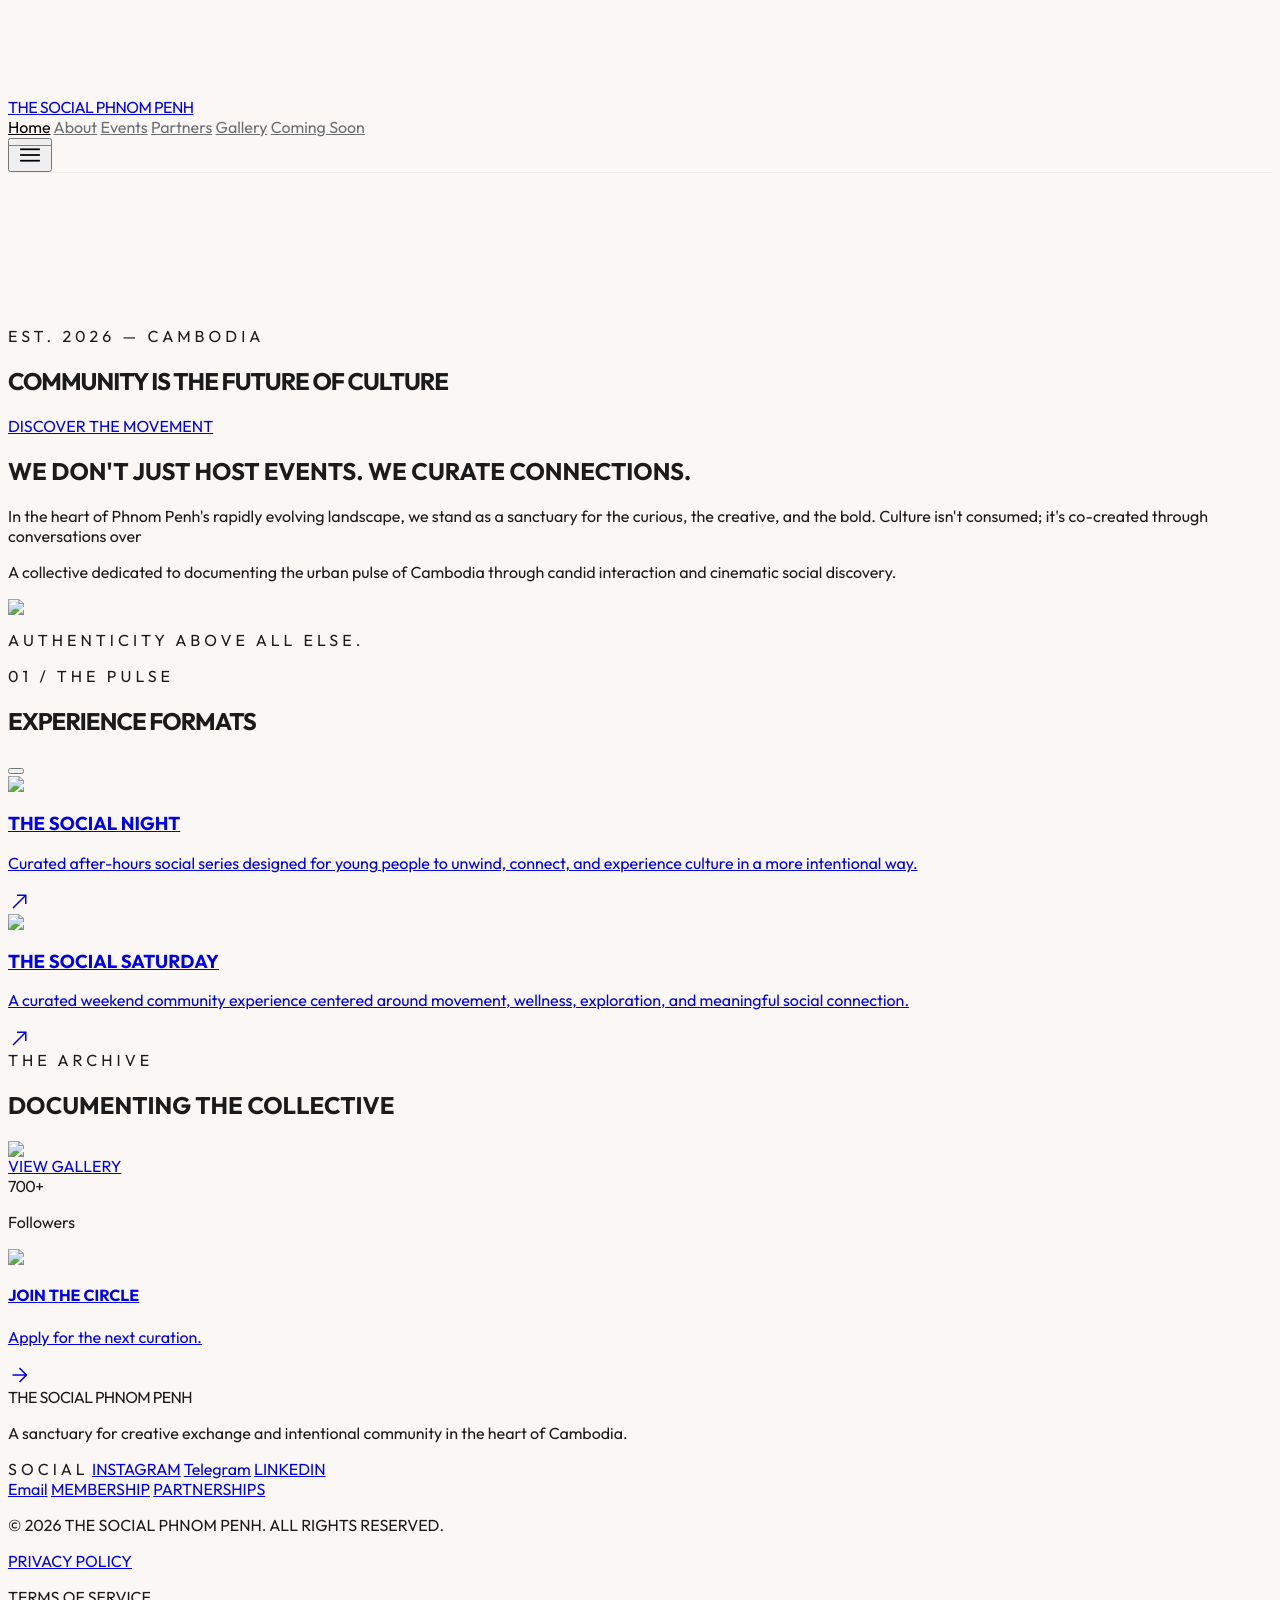
==== commit 72a4f69f: "Update index.html" ====
--- a/index/index.html
+++ b/index/index.html
@@ -234,7 +234,7 @@
       class="site-nav bg-surface/90 backdrop-blur-sm border-b border-outline-variant/30 top-0 z-50 fixed w-full"
     >
       <div
-        class="flex justify-between items-center w-full px-margin-desktop py-base max-w-container-max mx-auto h-20"
+        class="flex justify-between items-center w-full px-margin-mobile md:px-margin-desktop py-base max-w-container-max mx-auto h-20"
       >
         <a
           class="site-brand font-headline-md text-[20px] font-bold text-primary"
@@ -410,10 +410,7 @@
           <button
             class="font-label-caps text-label-caps text-on-surface-variant hover:text-secondary transition-colors pb-1 flex items-center gap-2 group"
           >
-            <span
-              class="material-symbols-outlined text-[18px] group-hover:translate-x-1 transition-transform"
-              >arrow_right_alt</span
-            >
+            
           </button>
         </div>
         <div class="grid grid-cols-1 md:grid-cols-2 gap-20">
@@ -526,14 +523,12 @@
               src="https://res.cloudinary.com/dfefliptm/image/upload/v1782616957/o_house_epijsg.jpg"
             />
           </div>
-          <div
-            class="col-span-2 row-span-1 bg-primary text-on-primary p-16 flex items-center justify-between group cursor-pointer overflow-hidden transition-all duration-700 hover:bg-secondary"
-          >
+          <div class="col-span-2 row-span-1">
             <a
             href="https://t.me/+ZIHwmnT06j1jYmZl"
             target="_blank"
             rel="noopener noreferrer"
-            class="col-span-2 row-span-1 bg-primary text-on-primary p-16 flex items-center justify-between group cursor-pointer overflow-hidden transition-all duration-700 hover:bg-secondary"
+            class="bg-primary text-on-primary p-16 h-full flex items-center justify-between group cursor-pointer overflow-hidden transition-all duration-700 hover:bg-secondary"
             >
             <div>
                           <h4 class="font-headline-md text-headline-md mb-3 tracking-tight">
@@ -547,6 +542,9 @@
     >
   </div>
 </a>
+          </div>
+        </div>
+      </div>
     </section>
     <!-- Footer -->
     <footer class="bg-surface border-t border-outline-variant/30 py-32">
@@ -661,6 +659,7 @@
         const mobileNavLinks = document.querySelectorAll('.mobile-nav-link');
         const hamburgerIcon = document.querySelector('.hamburger-icon');
         let isOpen = false;
+        mobileMenuBtn.setAttribute('aria-expanded', 'false');
 
         function openMenu() {
           isOpen = true;
@@ -674,7 +673,10 @@
           mobileMenuOverlay.style.pointerEvents = 'auto';
           
           // Animate hamburger icon
-          hamburgerIcon.style.transform = 'rotate(90deg) scale(0)';
+          hamburgerIcon.textContent = 'close';
+          hamburgerIcon.style.transform = 'rotate(0deg) scale(1)';
+          mobileMenuBtn.setAttribute('aria-label', 'Close navigation menu');
+          mobileMenuBtn.setAttribute('aria-expanded', 'true');
           
           // Stagger animation for nav links
           mobileNavLinks.forEach((link) => {
@@ -695,7 +697,10 @@
           mobileMenuOverlay.style.pointerEvents = 'none';
           
           // Reset hamburger icon
+          hamburgerIcon.textContent = 'menu';
           hamburgerIcon.style.transform = 'rotate(0deg) scale(1)';
+          mobileMenuBtn.setAttribute('aria-label', 'Open navigation menu');
+          mobileMenuBtn.setAttribute('aria-expanded', 'false');
           
           // Reset nav links
           mobileNavLinks.forEach((link) => {
